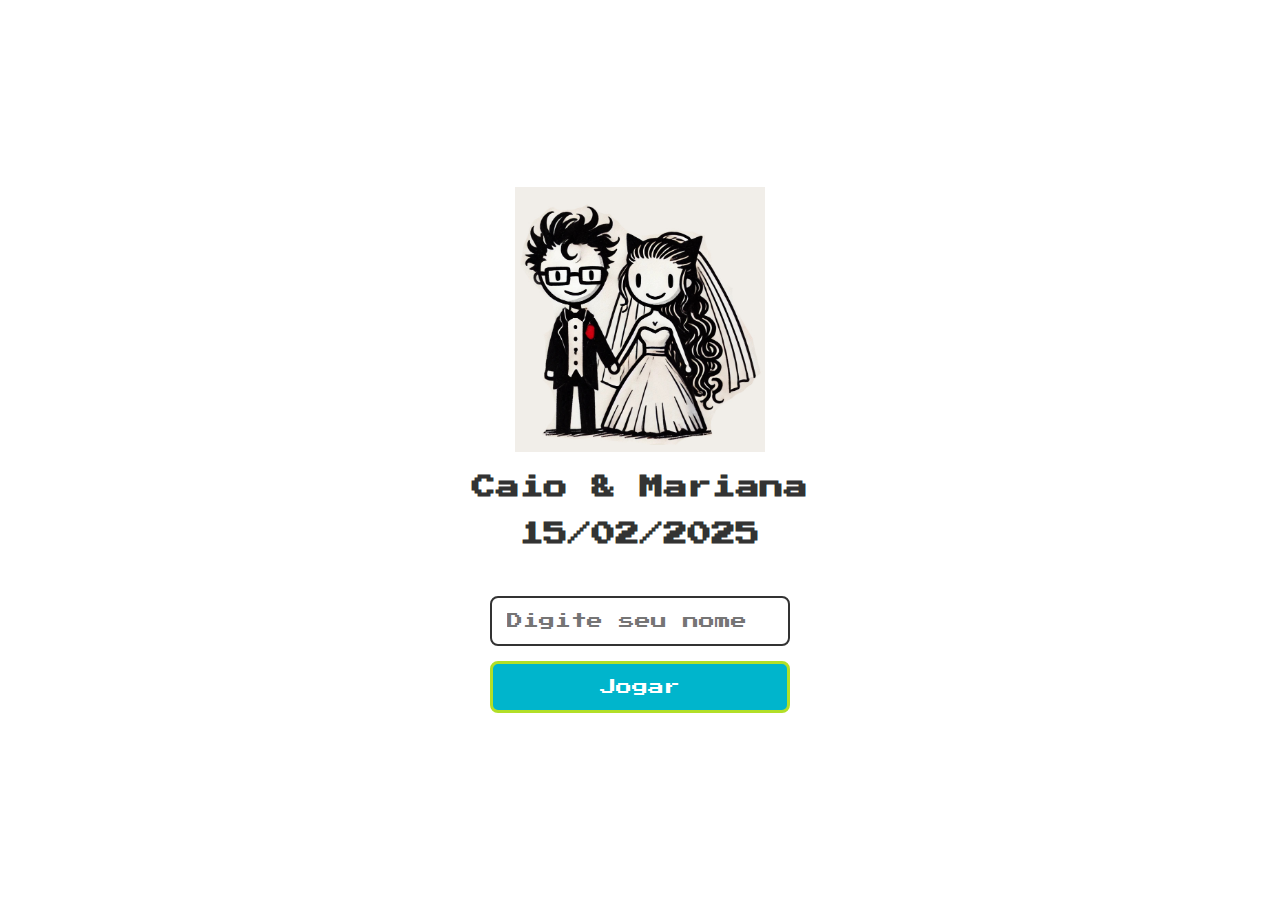
==== index.html @ e7d8484b "." ====
<!DOCTYPE html>
<html lang="en">

<head>
  <meta charset="UTF-8">
  <meta name="viewport" content="width=device-width, initial-scale=1.0">

  <link rel="stylesheet" href="./css/reset.css">
  <link rel="stylesheet" href="./css/login.css">

  <script defer src="./js/login.js"></script>
  <link rel="shortcut icon" href="./images/brain.png" type="image/x-icon">
  <title>Caio&Mariana | Login</title>
</head>

<body>

  <form class="login-form">

    <div class="login__header">
      <img src="./images/logo.png" alt="Caio & Mariana">
      <img src="./images/branco.jpg" alt="Caio & Mariana">
      <h1>Caio & Mariana</h1>
      <img src="./images/branco.jpg" alt="Caio & Mariana">
      <h3>15/02/2025</h3>
    </div>

    <input type="text" placeholder="Digite seu nome" class="login__input">
    <button type="submit" class="login__button">Jogar</button>

  </form>

</body>

</html>
---- css/login.css ----
.login-form {
  align-items: center;
  display: flex;
  flex-direction: column;
  height: 100vh;
  justify-content: center;
}

.login__header {
  align-items: center;
  display: flex;
  flex-direction: column;
  justify-content: center;
  margin-bottom: 50px;
}

.login__header img {
  width: 250px;
}



.login__header h1 {
  color: #333;
  font-size: 1.5em;
}

.login__header h3 {
  color: #333;
  font-size: 1.5em;
}

.login__input {
  border: 2px solid #333;
  border-radius: 8px;
  color: #333;
  font-size: 1em;
  margin-bottom: 15px;
  max-width: 300px;
  outline: none;
  padding: 15px;
  width: 100%;
}

.login__button {
  background-color: #00b5cc;
  border: 3px solid #b2df28;
  border-radius: 8px;
  color: #fff;
  cursor: pointer;
  font-size: 1em;
  max-width: 300px;
  padding: 15px;
  width: 100%;
}

.login__button:disabled {
  background-color: #eee;
  border: 2px solid #969595;
  color: #aaa;
  cursor: auto;
}
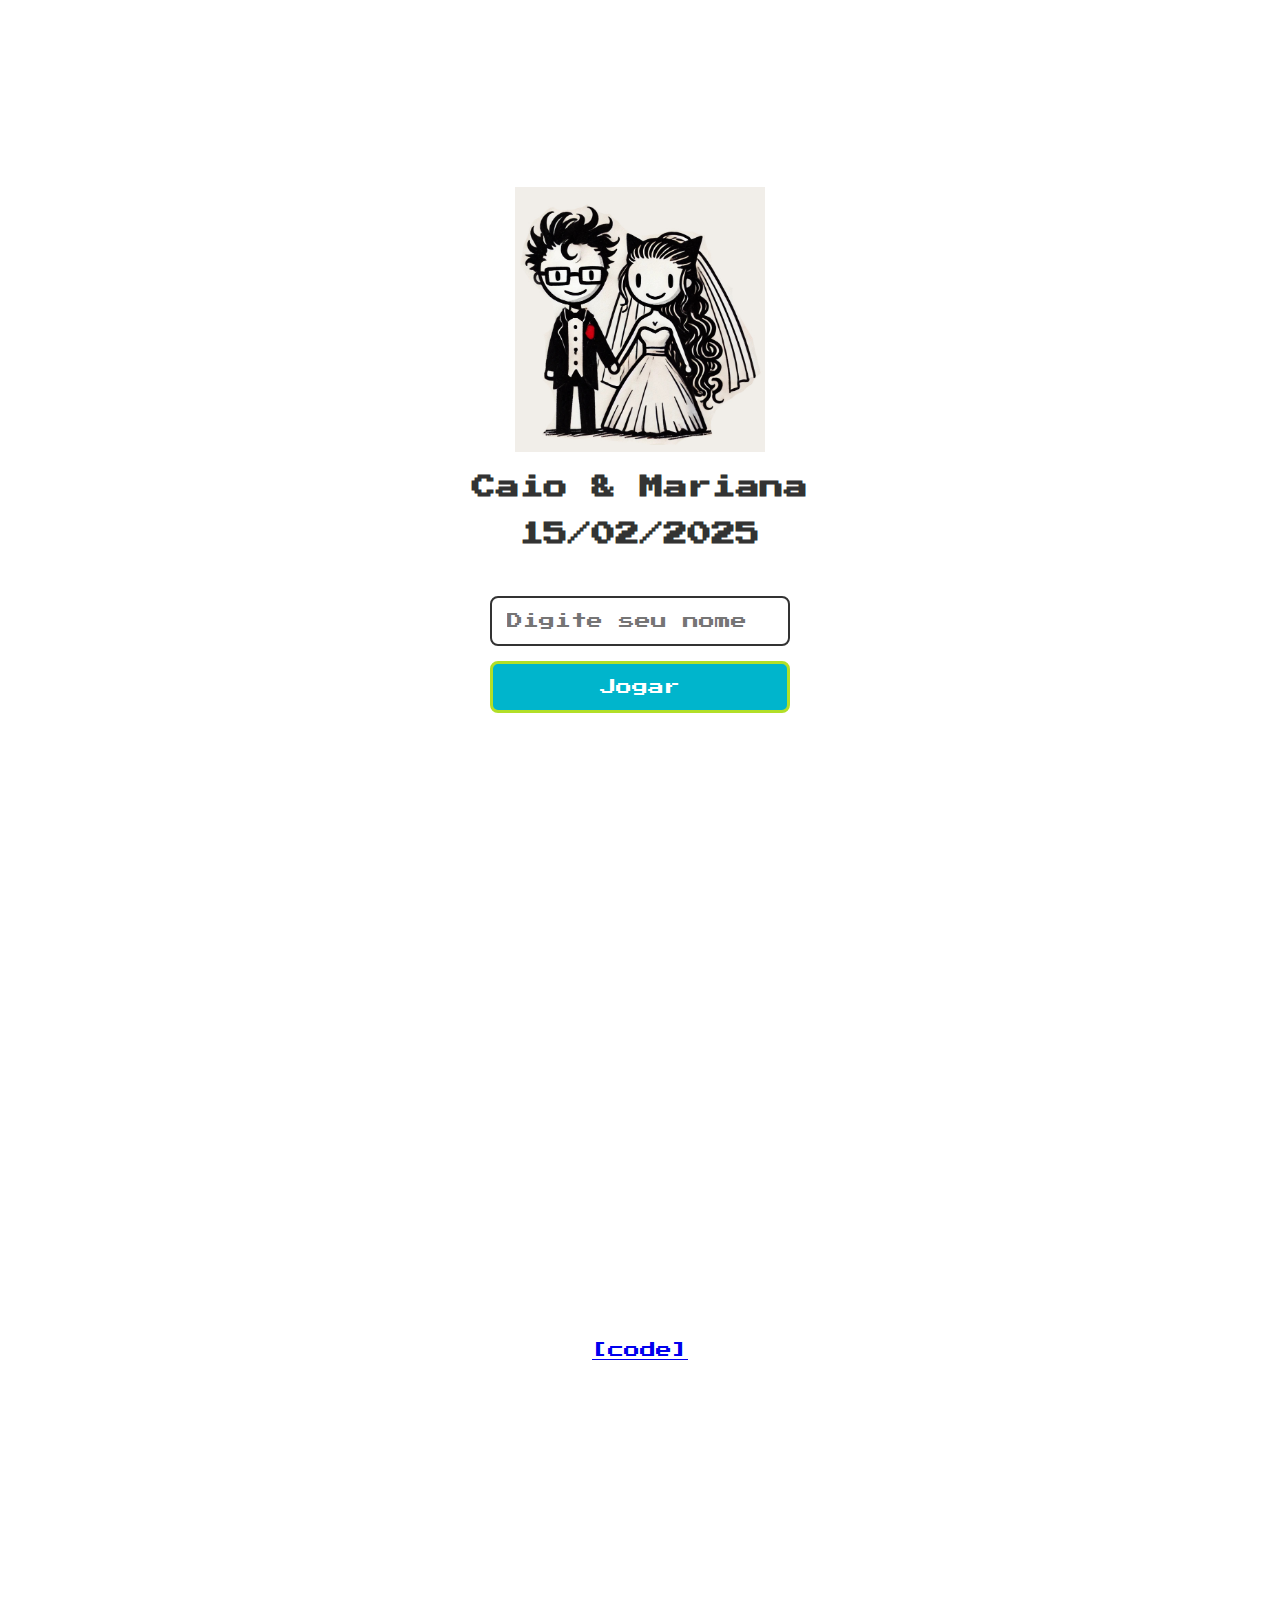
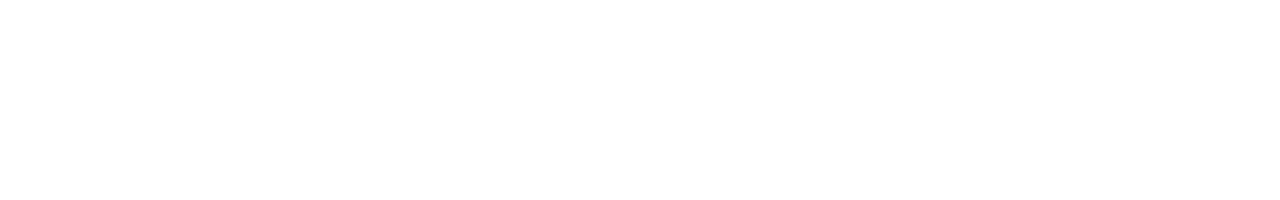
==== commit 452ed537: "inserindo link do projeto na página inicial" ====
--- a/index.html
+++ b/index.html
@@ -32,4 +32,10 @@
 
 </body>
 
+<footer>
+  <div class="login__footer">
+    <p><a href="https://github.com/devtiagoabreu/memorygame" target="_blank">[code]</a></p>
+  </div>
+</footer>
+
 </html>--- a/css/login.css
+++ b/css/login.css
@@ -59,4 +59,12 @@
   border: 2px solid #969595;
   color: #aaa;
   cursor: auto;
+}
+
+.login__footer {
+  align-items: center;
+  display: flex;
+  flex-direction: column;
+  height: 100vh;
+  justify-content: center;
 }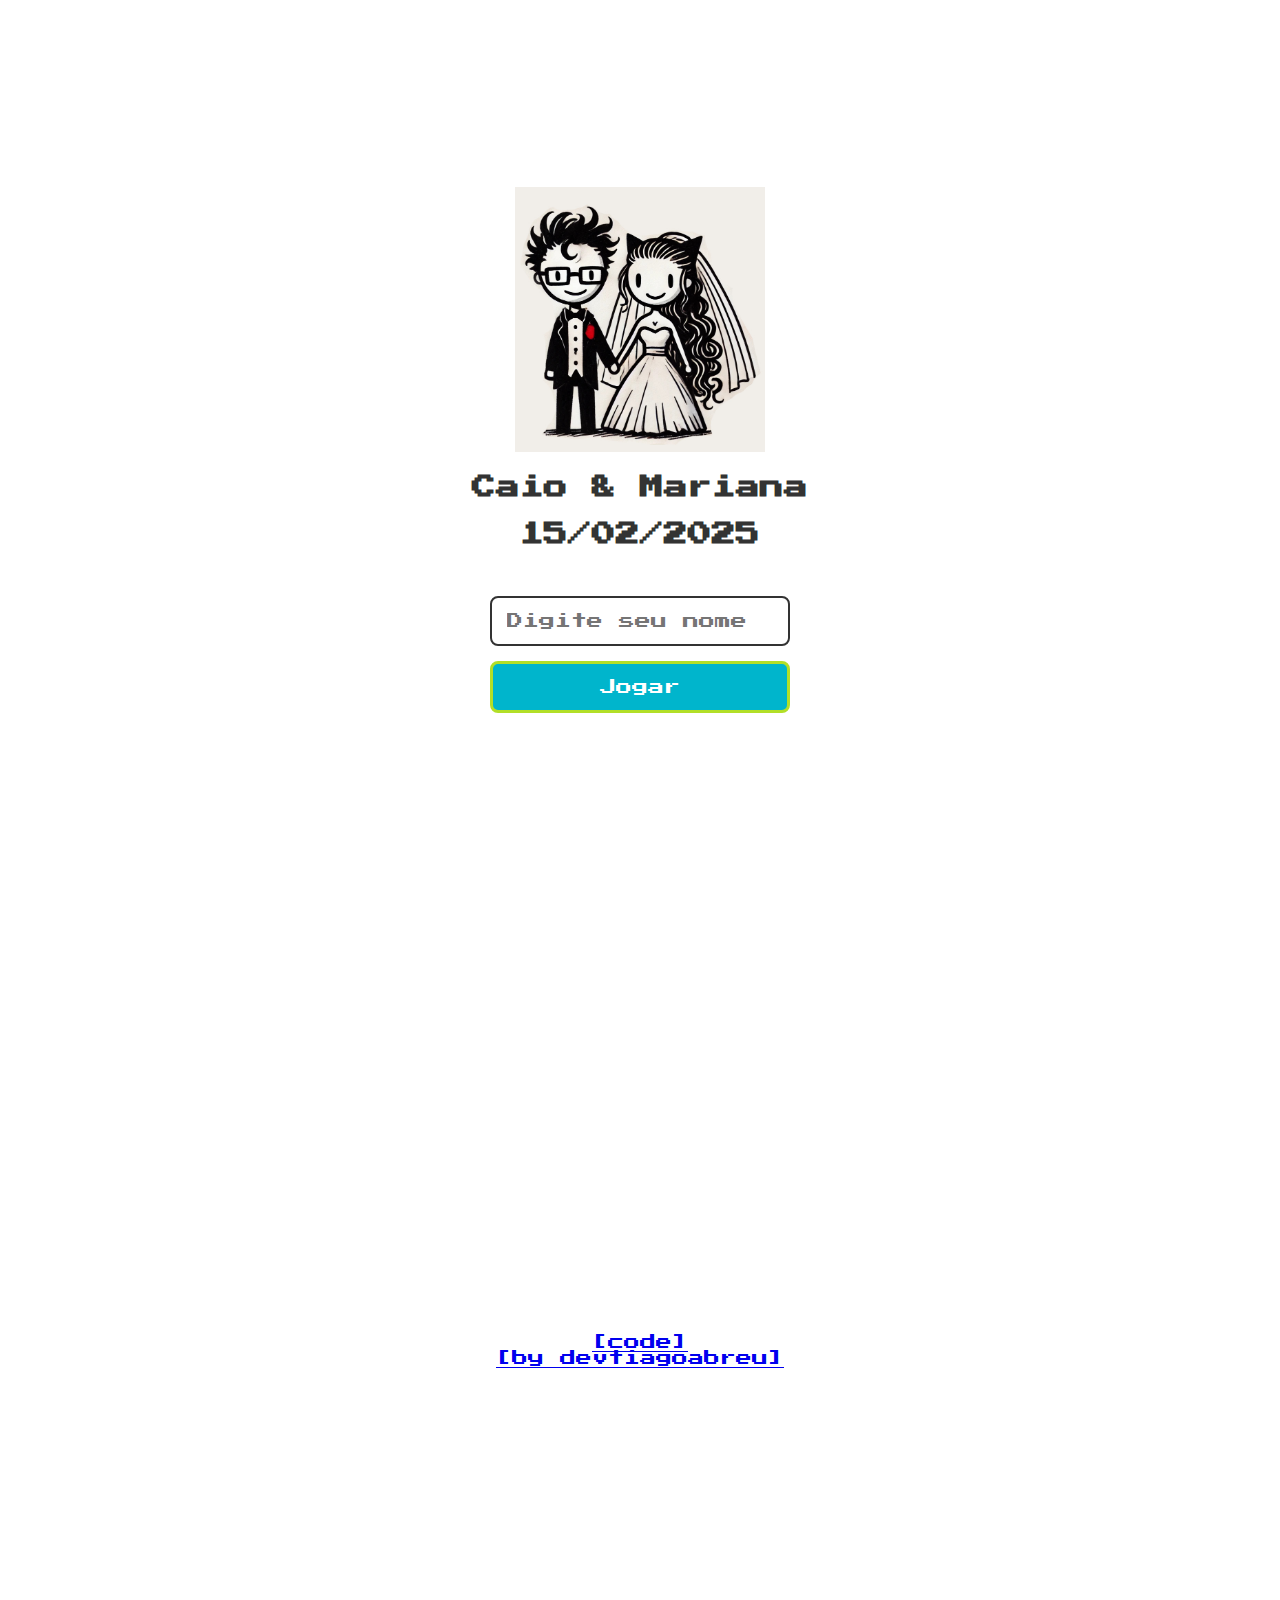
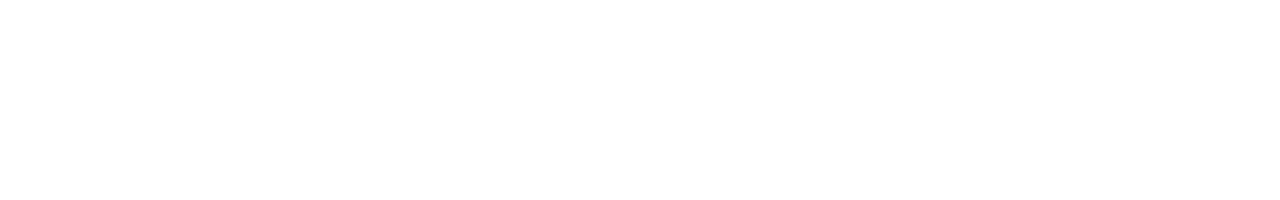
==== commit e438608c: "inserindo instagram" ====
--- a/index.html
+++ b/index.html
@@ -35,6 +35,7 @@
 <footer>
   <div class="login__footer">
     <p><a href="https://github.com/devtiagoabreu/memorygame" target="_blank">[code]</a></p>
+    <p><a href="https://www.instagram.com/devtiagoabreu/" target="_blank">[by devtiagoabreu]</a></p>
   </div>
 </footer>
 
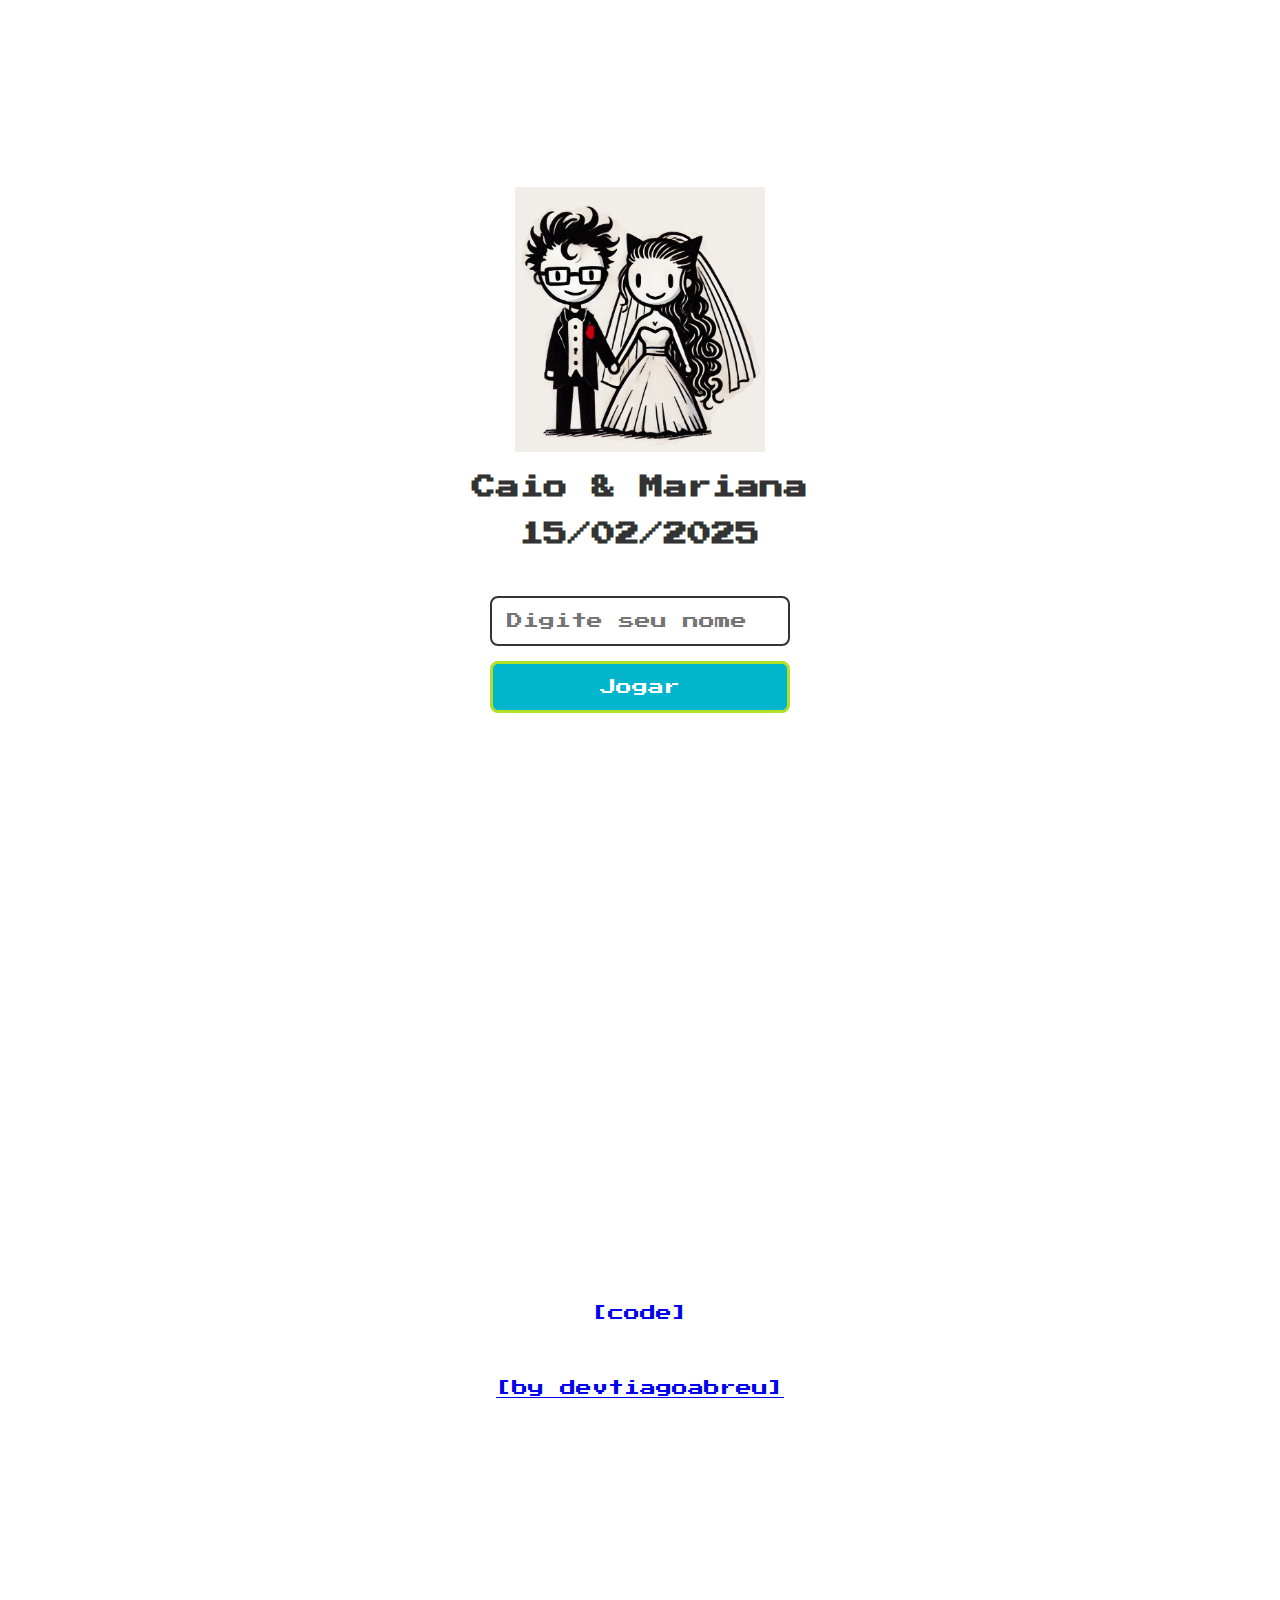
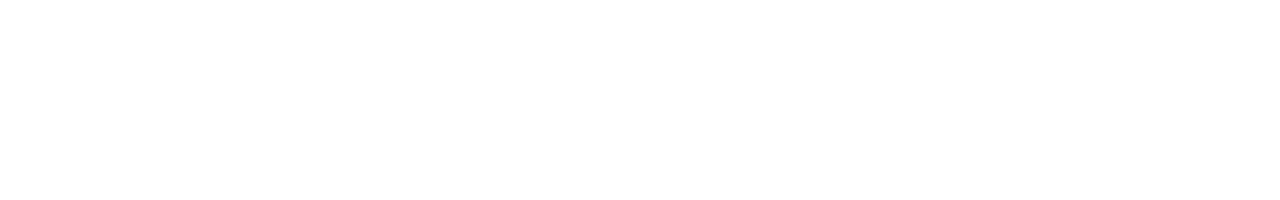
==== commit 9204581a: "." ====
--- a/index.html
+++ b/index.html
@@ -9,8 +9,8 @@
   <link rel="stylesheet" href="./css/login.css">
 
   <script defer src="./js/login.js"></script>
-  <link rel="shortcut icon" href="./images/brain.png" type="image/x-icon">
-  <title>Caio&Mariana | Login</title>
+  <link rel="shortcut icon" href="./images/shortcuticon.png" type="image/x-icon">
+  <title>Caio&Mariana</title>
 </head>
 
 <body>
@@ -35,6 +35,7 @@
 <footer>
   <div class="login__footer">
     <p><a href="https://github.com/devtiagoabreu/memorygame" target="_blank">[code]</a></p>
+    <img src="./images/branco.jpg" alt="devtiagoabreu">
     <p><a href="https://www.instagram.com/devtiagoabreu/" target="_blank">[by devtiagoabreu]</a></p>
   </div>
 </footer>
